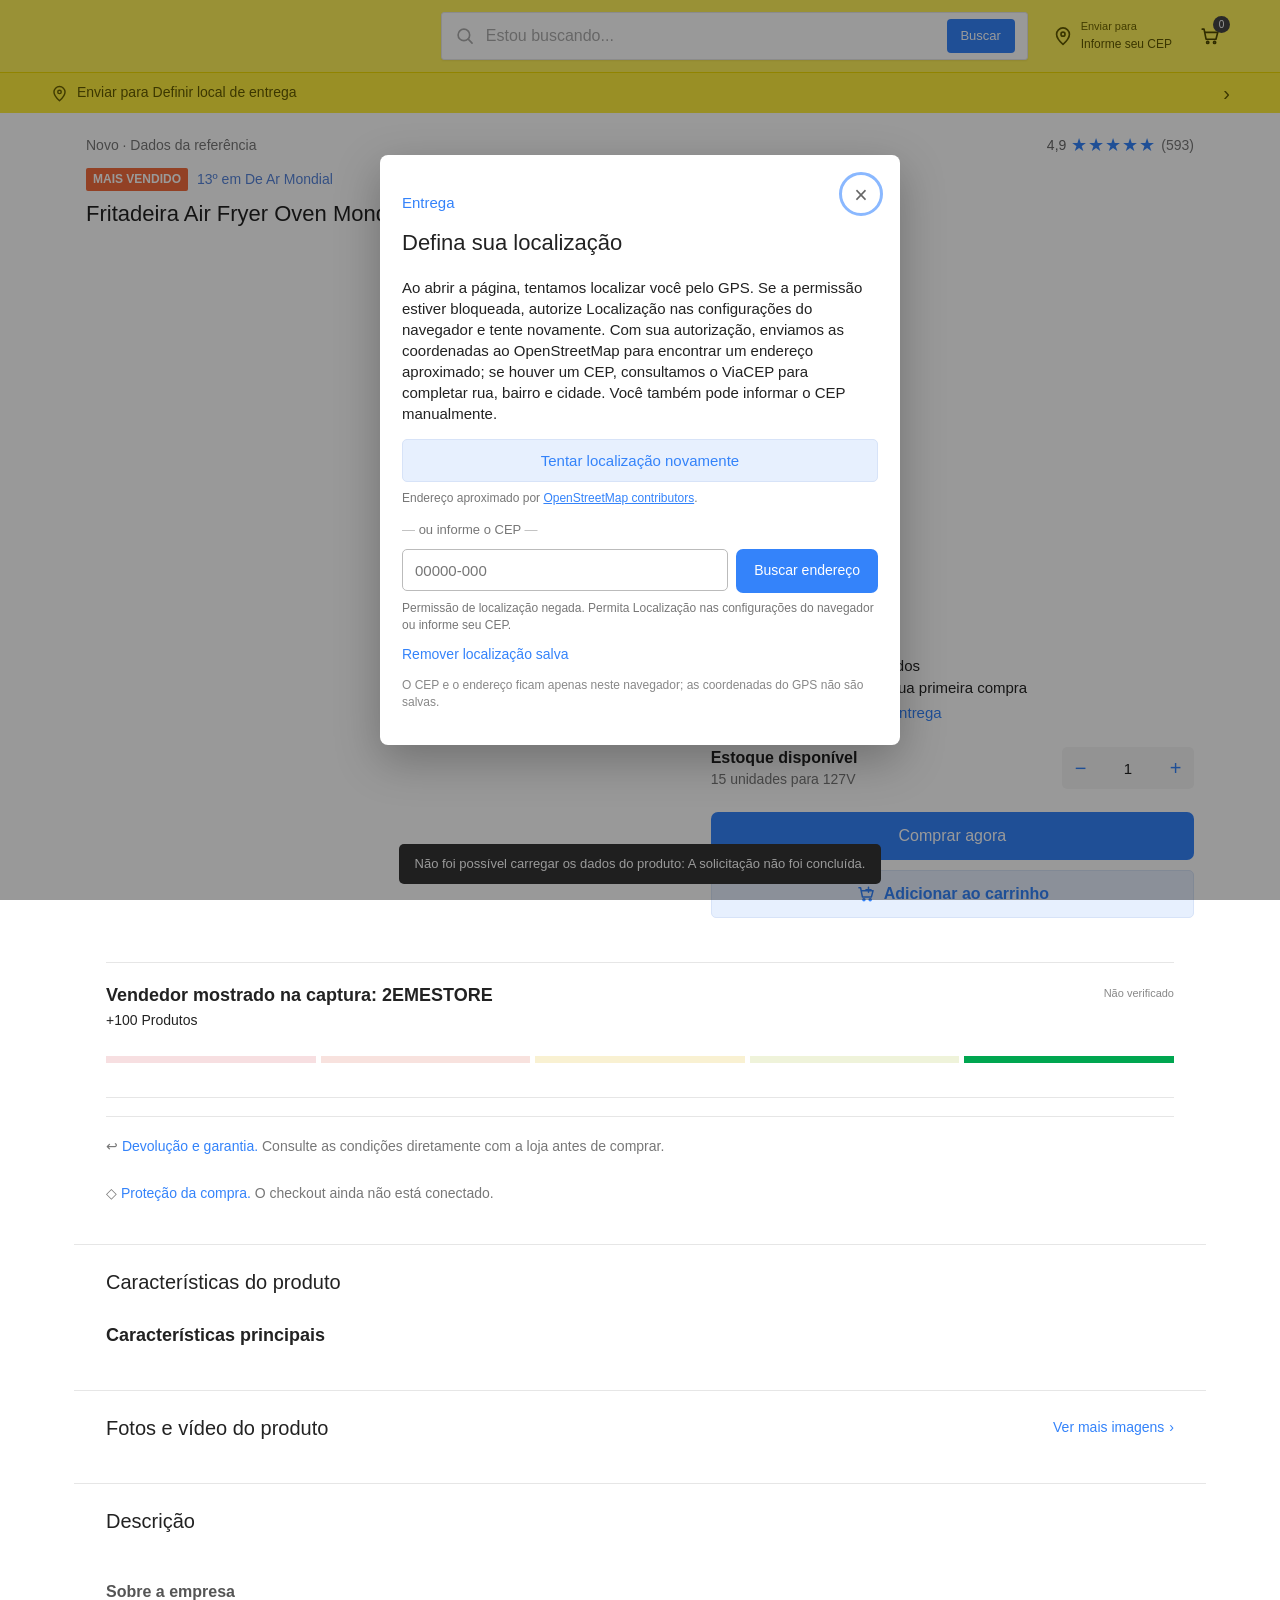
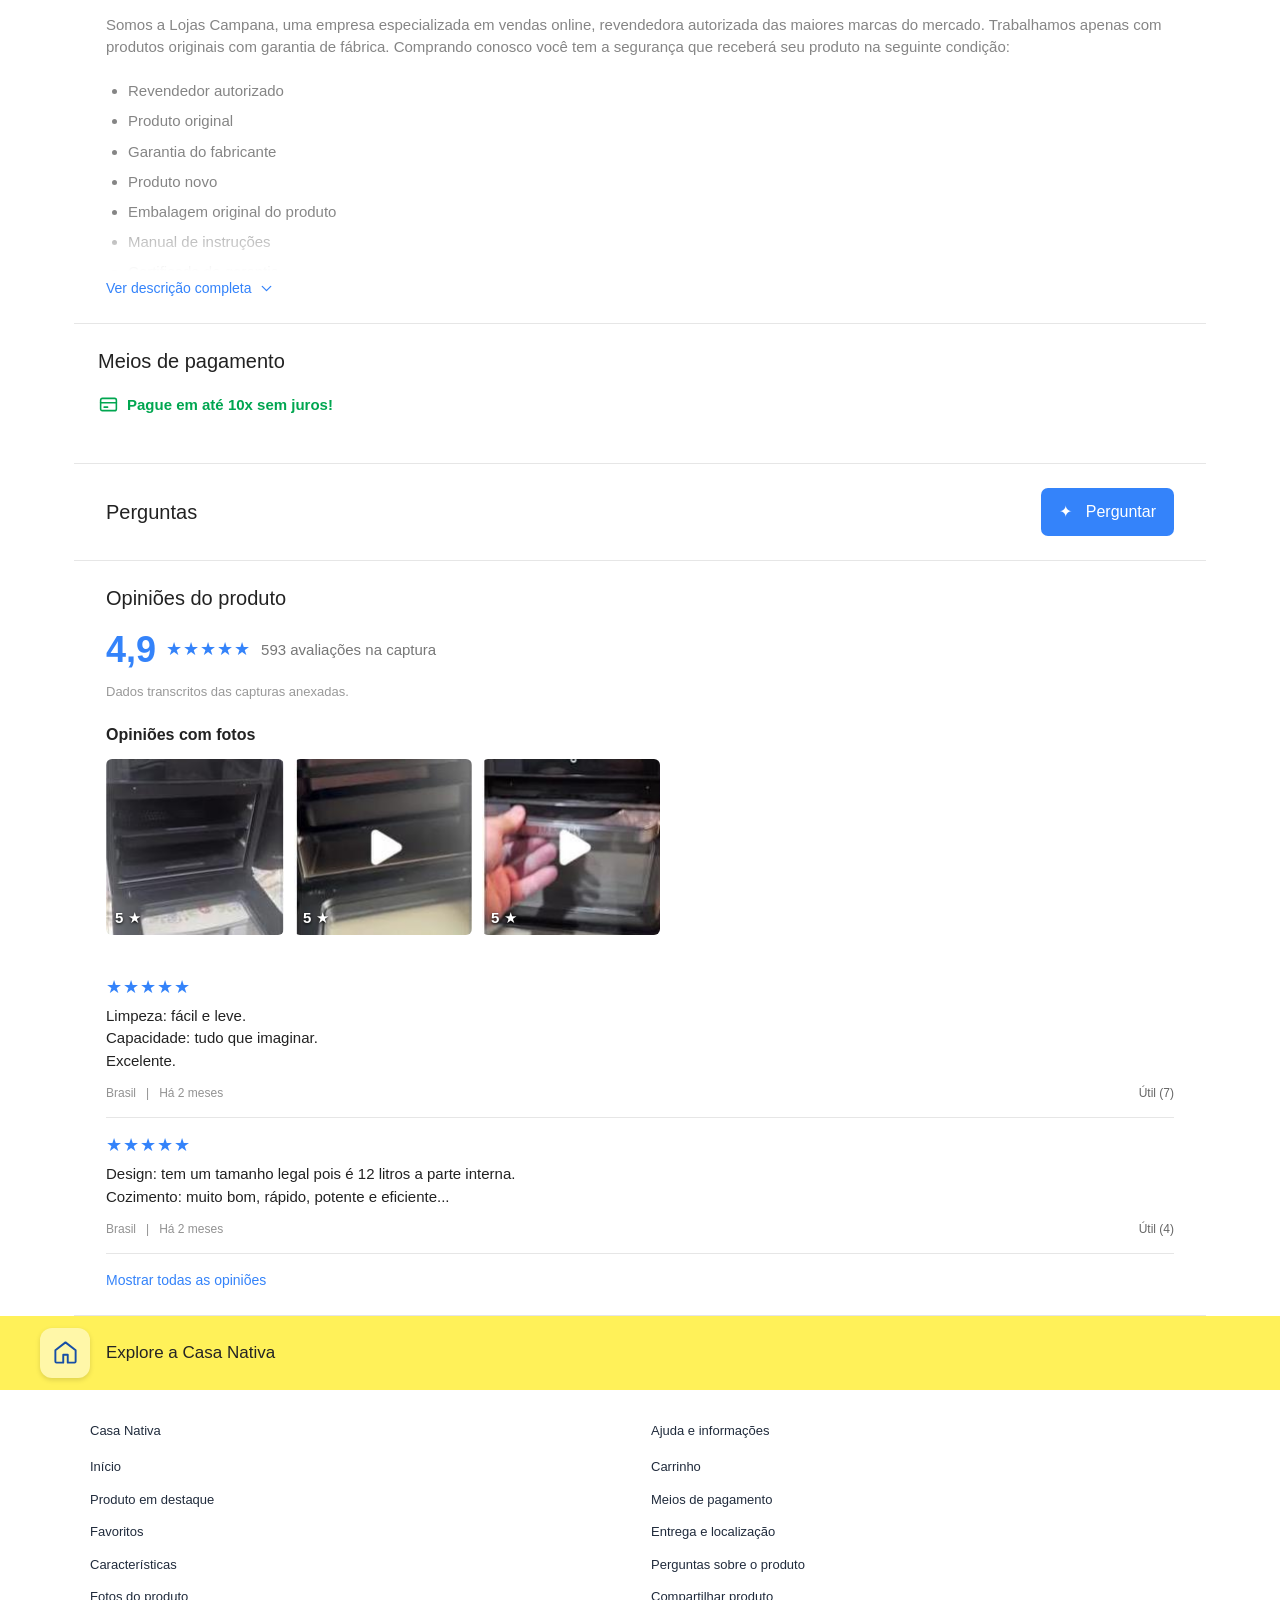
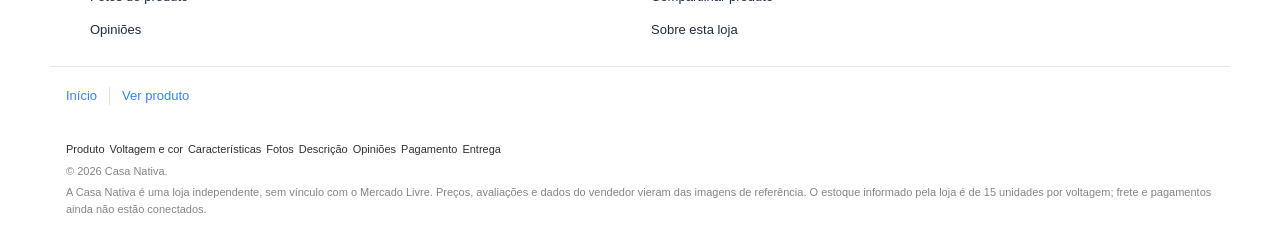
==== index.html @ 5df20456 "Add product storefront source and assets" ====
<!doctype html>
<html lang="pt-BR">
  <head>
    <meta charset="utf-8" />
    <meta name="viewport" content="width=device-width, initial-scale=1, viewport-fit=cover" />
    <meta name="theme-color" content="#fff159" />
    <meta name="description" content="Fritadeira Air Fryer Oven Mondial à venda na Casa Nativa." />
    <title>Fritadeira Air Fryer Oven Mondial Afon-12l-fg 12l Digital 2.0 Cinza</title>
    <link rel="stylesheet" href="/styles.css" />
    <script src="/app.js" defer></script>
  </head>
  <body>
    <a class="skip-link" href="#conteudo">Pular para o conteúdo</a>
    <header class="site-header" id="topo">
      <div class="header-main page-shell">
        <span class="menu-static" aria-hidden="true">
          <svg viewBox="0 0 24 24" aria-hidden="true"><path d="M4 7h16M4 12h16M4 17h16" /></svg>
        </span>
        <div class="brand-image-slot">
          <!-- Logo simples, sem moldura: insira aqui <img src="/assets/sua-logo.png" alt="Nome da loja">. -->
        </div>
        <form class="search-form" id="searchForm" role="search">
          <label class="sr-only" for="searchInput">Buscar no catálogo</label>
          <svg viewBox="0 0 24 24" aria-hidden="true"><circle cx="10.8" cy="10.8" r="6.3" /><path d="m15.5 15.5 4.2 4.2" /></svg>
          <input id="searchInput" type="search" placeholder="Estou buscando..." autocomplete="off" />
          <button class="search-submit" type="submit">Buscar</button>
          <div class="search-results" id="searchResults" hidden></div>
        </form>
        <div class="header-actions">
          <button class="header-link location-shortcut" type="button" data-open-dialog="locationDialog">
            <svg viewBox="0 0 24 24" aria-hidden="true"><path d="M19 10.2c0 5-7 11-7 11s-7-6-7-11a7 7 0 1 1 14 0Z" /><circle cx="12" cy="10" r="2.2" /></svg>
            <span><small>Enviar para</small><strong id="headerPostalCode">Informe seu CEP</strong></span>
          </button>
          <button class="icon-button cart-trigger" type="button" aria-label="Abrir carrinho, 0 itens" aria-controls="cartDialog">
            <svg viewBox="0 0 24 24" aria-hidden="true"><path d="M3.5 4.5h2l2.2 11h10.8l2-7.5H7" /><circle cx="9.5" cy="19" r="1.2" /><circle cx="17" cy="19" r="1.2" /></svg>
            <span class="cart-count" id="cartCount" aria-hidden="true">0</span>
          </button>
        </div>
      </div>
      <div class="delivery-strip">
        <div class="page-shell delivery-inner">
          <svg viewBox="0 0 24 24" aria-hidden="true"><path d="M19 10.2c0 5-7 11-7 11s-7-6-7-11a7 7 0 1 1 14 0Z" /><circle cx="12" cy="10" r="2.2" /></svg>
          <button type="button" data-open-dialog="locationDialog"><span>Enviar para </span><span id="deliveryPostalCode">Definir local de entrega</span><span aria-hidden="true">›</span></button>
        </div>
      </div>
    </header>

    <main id="conteudo" class="page-shell">
      <section class="recommendations section-block" aria-labelledby="recommendationTitle">
        <div class="section-heading compact-heading">
          <div>
            <p class="eyebrow">Escolhas para sua cozinha</p>
            <h2 id="recommendationTitle">Mais ideias para o seu dia a dia</h2>
          </div>
          <div class="carousel-controls" aria-label="Navegação das recomendações">
            <button class="round-control" type="button" data-scroll="recommendationTrack" data-direction="-1" aria-label="Ver recomendações anteriores">←</button>
            <button class="round-control" type="button" data-scroll="recommendationTrack" data-direction="1" aria-label="Ver mais recomendações">→</button>
          </div>
        </div>
        <div class="product-track recommendation-track" id="recommendationTrack" aria-label="Produtos recomendados" tabindex="0"></div>
      </section>

      <nav class="breadcrumbs" aria-label="Você está em">
        <a href="#topo">Início</a><span aria-hidden="true">/</span><span>Eletrodomésticos</span><span aria-hidden="true">/</span><span>Fritadeiras</span>
      </nav>

      <section class="product-layout" id="produto" aria-labelledby="productTitle">
        <div class="product-intro">
          <div class="reference-tags"><span class="tag tag-soft">MAIS VENDIDO</span><span class="tag tag-outline" id="salesRank">13º em De Ar Mondial</span></div>
          <h1 id="productTitle">Fritadeira Air Fryer Oven Mondial AFON-12L-FG 12 L Digital Cinza</h1>
          <div class="product-meta">
            <span class="condition-label">Novo <span aria-hidden="true">·</span> <span id="salesLabel">Dados da referência</span></span>
            <a class="rating-link" href="#avaliacoes" aria-label="Ver avaliação do produto">
              <span id="ratingValue">4,9</span><span class="stars" aria-hidden="true">★★★★★</span><span class="review-count" id="reviewCount">(593)</span>
            </a>
          </div>
        </div>

        <section class="gallery-card" aria-label="Galeria do produto">
          <div class="gallery-topline"><span class="gallery-count" id="galleryCount">1 / 7</span><span class="gallery-caption">Fotos e vídeo do produto</span></div>
          <div class="gallery-viewport" id="galleryViewport" tabindex="0" aria-label="Fotos e vídeo do produto. Use as setas para navegar.">
            <div class="gallery-track" id="galleryTrack"></div>
          </div>
          <div class="gallery-footer">
            <div class="gallery-dots" id="galleryDots" aria-label="Escolher foto"></div>
            <div class="gallery-actions">
              <button class="round-control favorite-button" id="favoriteButton" type="button" aria-label="Adicionar aos favoritos" aria-pressed="false"><svg viewBox="0 0 24 24" aria-hidden="true"><path d="M20.3 8.8c0 4.4-8.3 10-8.3 10s-8.3-5.6-8.3-10a4.7 4.7 0 0 1 8.3-2.6 4.7 4.7 0 0 1 8.3 2.6Z" /></svg></button>
              <button class="round-control" id="shareButton" type="button" aria-label="Compartilhar produto"><svg viewBox="0 0 24 24" aria-hidden="true"><circle cx="18" cy="5" r="2.5" /><circle cx="6" cy="12" r="2.5" /><circle cx="18" cy="19" r="2.5" /><path d="m8.2 10.8 7.5-4.6M8.2 13.2l7.5 4.6" /></svg></button>
              <button class="round-control zoom-button" id="zoomButton" type="button" aria-label="Ampliar foto"><svg viewBox="0 0 24 24" aria-hidden="true"><circle cx="10.8" cy="10.8" r="6.5" /><path d="m16 16 4.5 4.5M10.8 7.5v6.6m-3.3-3.3h6.6" /></svg></button>
            </div>
          </div>
          <div class="gallery-thumbnails" id="galleryThumbnails" aria-label="Miniaturas de fotos e vídeo"></div>
        </section>

        <div class="purchase-column">
          <section class="option-card" aria-labelledby="variantsTitle">
            <div class="section-heading"><div><p class="eyebrow">Escolha sua versão</p><h2 id="variantsTitle">Voltagem e cor</h2></div></div>
            <fieldset class="variant-fieldset">
              <legend>Voltagem</legend>
              <div class="variant-options" id="voltageOptions">
                <button class="variant-chip is-selected" type="button" data-voltage="127V" aria-pressed="true">127V</button>
                <button class="variant-chip" type="button" data-voltage="220V" aria-pressed="false">220V</button>
              </div>
              <p class="field-note" id="variantNote">127V selecionado · 15 unidades disponíveis</p>
            </fieldset>
            <fieldset class="color-fieldset"><legend class="field-label">Cor</legend><div class="color-options"><button class="color-choice is-selected" type="button" data-color="Cinza" aria-pressed="true"><span class="color-swatch" aria-hidden="true"></span><span>Cinza</span></button></div></fieldset>
          </section>

          <section class="buy-card" aria-label="Preço e compra">
            <div class="reference-alert"><svg viewBox="0 0 24 24" aria-hidden="true"><circle cx="12" cy="12" r="9" /><path d="M12 11v5m0-8h.01" /></svg><span id="captureNotice">Preço, vendas, avaliação, posição e dados do vendedor foram copiados das imagens de referência; confirme-os antes de anunciar.</span></div>
            <div class="price-block">
              <p class="current-price" id="priceValue">R$ 67,90</p>
              <p class="installment-copy" id="installmentCopy">10x R$ 6,79 sem juros</p>
            </div>
            <div class="shipping-box">
              <p class="shipping-badge">FRETE GRÁTIS ACIMA DE R$ 19</p>
              <p class="shipping-copy">Chegará <strong class="delivery-date" id="deliveryEstimate">em até 7 dias corridos</strong><br><span class="shipping-offer">grátis <del>R$ 50</del> <strong>R$ 0 por ser sua primeira compra</strong></span><br><button class="text-link" type="button" data-open-dialog="locationDialog">Mais detalhes e formas de entrega</button></p>
              <form id="shippingForm" class="postal-form">
                <label class="sr-only" for="postalCodeInput">CEP</label>
                <input id="postalCodeInput" name="postalCode" type="text" inputmode="numeric" autocomplete="postal-code" placeholder="00000-000" maxlength="9" aria-describedby="shippingResult" />
                <button type="submit" class="secondary-button">Consultar</button>
              </form>
              <p class="form-feedback" id="shippingResult" role="status" aria-live="polite"></p>
            </div>
            <div class="stock-row"><div><strong id="stockTitle">Estoque disponível</strong><span id="stockCopy">15 unidades para 127V</span></div><div class="quantity-control" aria-label="Quantidade"><button type="button" id="quantityDown" aria-label="Diminuir quantidade">−</button><output id="quantityValue" aria-live="polite">1</output><button type="button" id="quantityUp" aria-label="Aumentar quantidade">+</button></div></div>
            <div class="purchase-actions"><button class="primary-button" id="buyNowButton" type="button">Comprar agora</button><button class="secondary-button add-cart-button" id="addCartButton" type="button"><svg viewBox="0 0 24 24" aria-hidden="true"><path d="M3.5 4.5h2l2.2 11h10.8l2-7.5H7" /><circle cx="9.5" cy="19" r="1.2" /><circle cx="17" cy="19" r="1.2" /><path d="M15 4v6m-3-3h6" /></svg>Adicionar ao carrinho</button></div>
          </section>
        </div>
      </section>

      <section class="trust-grid" aria-label="Dados comerciais">
        <article class="trust-card seller-card">
          <div class="seller-heading"><div><h2>Vendedor mostrado na captura: <strong id="sellerName">2EMESTORE</strong></h2><p><b id="sellerProductCount">+100 Produtos</b><span class="sr-only" id="sellerSales">+100 vendas</span></p></div><span class="seller-reference-label">Não verificado</span></div>
          <div class="seller-reputation-bar" aria-hidden="true"><span></span><span></span><span></span><span></span><span></span></div>
          <div class="seller-metrics" id="sellerMetrics"></div>
        </article>
        <article class="trust-card policy-card"><p>↩ <strong>Devolução e garantia.</strong> Consulte as condições diretamente com a loja antes de comprar.</p><p>◇ <strong>Proteção da compra.</strong> O checkout ainda não está conectado.</p></article>
      </section>

      <section class="detail-section split-details" aria-labelledby="specsTitle">
        <div class="specification-panel">
          <div class="section-heading"><div><h2 id="specsTitle">Características do produto</h2></div></div>
          <h3>Características principais</h3>
          <ul class="product-highlights" id="highlightList" aria-label="Destaques do produto"></ul>
          <div class="spec-table-wrap"><table class="spec-table"><caption class="sr-only">Especificações da fritadeira descritas nas imagens de referência</caption><tbody id="specRows"></tbody></table></div>
        </div>
      </section>

      <section class="photo-gallery section-block" aria-labelledby="photosTitle">
        <div class="section-heading"><div><h2 id="photosTitle">Fotos e vídeo do produto</h2></div><button class="text-link" type="button" id="openAllPhotos">Ver mais imagens <span aria-hidden="true">›</span></button></div>
        <div class="photo-strip" id="photoStrip"></div>
        <p class="field-note">Imagens recortadas das referências anexadas; não substituem fotos originais do catálogo.</p>
      </section>

      <section class="detail-section description-after-photos" aria-labelledby="descriptionTitle">
        <div class="description-panel">
          <h2 id="descriptionTitle">Descrição</h2>
          <div class="description-copy collapsed" id="descriptionCopy">
            <h3>Sobre a empresa</h3>
            <p>Somos a Lojas Campana, uma empresa especializada em vendas online, revendedora autorizada das maiores marcas do mercado. Trabalhamos apenas com produtos originais com garantia de fábrica. Comprando conosco você tem a segurança que receberá seu produto na seguinte condição:</p>
            <ul>
              <li>Revendedor autorizado</li>
              <li>Produto original</li>
              <li>Garantia do fabricante</li>
              <li>Produto novo</li>
              <li>Embalagem original do produto</li>
              <li>Manual de instruções</li>
              <li>Certificado de garantia</li>
              <li>Nota fiscal</li>
              <li>Produto a pronta-entrega</li>
            </ul>
            <h3>Sobre o produto</h3>
            <p>Se você busca praticidade e versatilidade para preparar diferentes receitas no dia a dia, a Air Fryer Forno Mondial Oven AFON-12L-BIN é uma excelente opção para sua cozinha. Com capacidade de 12 litros e potência de 2000W, combina as funções de Air Fryer e forno em um único aparelho.</p>
            <p>O modelo utiliza circulação de ar quente para preparar os alimentos com pouca ou nenhuma adição de óleo, oferecendo praticidade para assar, fritar, gratinar e reaquecer diferentes tipos de receitas.</p>
            <p>Seu painel digital Touch possui 10 funções predefinidas, facilitando o preparo de batatas, carnes, frango, peixes, pizzas, bolos, legumes e outros alimentos. A temperatura pode ser ajustada em até 200°C, enquanto o timer permite programar o funcionamento por até 90 minutos.</p>
            <p>A porta conta com visor amplo e iluminação interna, permitindo acompanhar o preparo sem precisar abrir o aparelho. O modelo também possui desligamento automático e aviso sonoro ao final do tempo programado.</p>
            <p>Com capacidade interna de 12 litros e diferentes bandejas, é possível preparar porções maiores e utilizar diferentes níveis dentro do forno, proporcionando mais versatilidade no dia a dia.</p>
            <p>Produto disponível na voltagem 127V. Verifique a voltagem indicada no título, nas imagens e na etiqueta antes de finalizar a compra e utilizar o produto.</p>
            <p>Garanta mais praticidade e versatilidade para preparar suas receitas no dia a dia.</p>
            <h3>Especificações técnicas</h3>
            <ul>
              <li>Marca: Mondial</li>
              <li>Linha: Oven</li>
              <li>Modelo: AFON-12L-BIN</li>
              <li>Tipo: Air Fryer Forno</li>
              <li>Voltagem: 127V</li>
              <li>Frequência: 60Hz</li>
              <li>Potência: 2000W</li>
              <li>Capacidade: 12 litros</li>
              <li>Painel: Digital Touch</li>
              <li>Funções predefinidas: 10</li>
              <li>Temperatura máxima: 200°C</li>
              <li>Timer: Até 90 minutos</li>
              <li>Iluminação interna: Sim</li>
              <li>Desligamento automático: Sim</li>
              <li>Revestimento: Antiaderente</li>
            </ul>
            <h3>Medidas e peso do produto</h3>
            <ul>
              <li>Altura: 39 cm</li>
              <li>Largura: 32 cm</li>
              <li>Profundidade: 36,1 cm</li>
              <li>Peso: 7,6 kg</li>
            </ul>
            <h3>Conteúdo da embalagem</h3>
            <ul>
              <li>1 Air Fryer Forno Mondial AFON-12L-BIN</li>
              <li>1 Cesto bandeja com puxador</li>
              <li>1 Assadeira perfurada</li>
              <li>1 Assadeira coletora</li>
              <li>1 Manual de instruções</li>
            </ul>
            <p>Agradecemos sua visita e aguardamos sua compra!</p>
            <p><strong>Garantia de fábrica: 12 meses</strong></p>
          </div>
          <button class="text-link expand-description" id="expandDescription" type="button" aria-expanded="false" aria-controls="descriptionCopy"><span class="expand-description-label">Ver descrição completa</span><svg class="expand-chevron" viewBox="0 0 24 24" aria-hidden="true"><path d="m6 9 6 6 6-6" /></svg></button>
        </div>
      </section>

      <section class="payment-section section-block" aria-labelledby="paymentTitle">
        <h2 id="paymentTitle">Meios de pagamento</h2>
        <p class="payment-highlight"><svg viewBox="0 0 24 24" aria-hidden="true"><rect x="3" y="5" width="18" height="14" rx="2"/><path d="M3 10h18M7 15h4"/></svg><strong id="paymentInstallmentCopy">Pague em até 10x sem juros!</strong></p>
        <div class="payment-methods" id="paymentMethods" aria-label="Meios exibidos na captura de referência"></div>
      </section>

      <section class="faq-row section-block"><div><h2>Perguntas</h2></div><button class="primary-button" id="contactButton" type="button">✦ &nbsp; Perguntar</button></section>

      <section class="reviews-section section-block" id="avaliacoes" aria-labelledby="reviewsTitle">
        <div class="section-heading"><div><h2 id="reviewsTitle">Opiniões do produto</h2></div></div>
        <div class="review-summary"><strong id="reviewScore">4,9</strong><span class="stars" aria-label="5 estrelas">★★★★★</span><span id="reviewTotal">593 avaliações na captura</span></div>
        <p class="field-note">Dados transcritos das capturas anexadas.</p>
        <h3>Opiniões com fotos</h3>
        <div class="review-photo-strip" aria-label="Fotos de opiniões"><figure><img src="/assets/review-photo-1.jpg" alt="Foto de cliente mostrando o interior da fritadeira" /><figcaption>5 ★</figcaption></figure><figure><img src="/assets/review-photo-2.jpg" alt="Foto de cliente mostrando uma bandeja interna" /><figcaption>5 ★</figcaption></figure><figure><img src="/assets/review-photo-3.jpg" alt="Foto de cliente abrindo a porta do forno" /><figcaption>5 ★</figcaption></figure></div>
        <div class="review-list">
          <article class="review-entry"><span class="stars" aria-label="5 estrelas">★★★★★</span><p>Limpeza: fácil e leve.<br>Capacidade: tudo que imaginar.<br>Excelente.</p><div class="review-entry-foot"><span>Brasil &nbsp; | &nbsp; Há 2 meses</span><span>Útil (7)</span></div></article>
          <article class="review-entry"><span class="stars" aria-label="5 estrelas">★★★★★</span><p>Design: tem um tamanho legal pois é 12 litros a parte interna.<br>Cozimento: muito bom, rápido, potente e eficiente...</p><div class="review-entry-foot"><span>Brasil &nbsp; | &nbsp; Há 2 meses</span><span>Útil (4)</span></div></article>
          <div id="extraReviews" hidden>
            <article class="review-entry"><span class="stars" aria-label="5 estrelas">★★★★★</span><p>Amei, amei.</p><div class="review-entry-foot"><span>Brasil &nbsp; | &nbsp; Há 2 meses</span><span>Útil (3)</span></div></article>
            <article class="review-entry"><span class="stars" aria-label="5 estrelas">★★★★★</span><p>Ótimo produto, atendeu todas minhas expectativas.</p><div class="review-entry-foot"><span>Brasil &nbsp; | &nbsp; Há 1 mês</span><span>Útil (2)</span></div></article>
          </div>
        </div>
        <button class="text-link" id="showAllReviews" type="button" aria-expanded="false" aria-controls="extraReviews">Mostrar todas as opiniões</button>
      </section>

    </main>

    <footer class="site-footer">
      <div class="footer-app-strip">
        <span class="footer-mark" aria-hidden="true"><svg viewBox="0 0 24 24"><path d="m3 10 9-7 9 7v10a1 1 0 0 1-1 1h-6v-7h-4v7H4a1 1 0 0 1-1-1z" /></svg></span>
        <strong>Explore a Casa Nativa</strong>
      </div>
      <div class="footer-links page-shell">
        <nav aria-label="Navegação da Casa Nativa">
          <h2>Casa Nativa</h2>
          <a href="#topo">Início</a><a href="#produto">Produto em destaque</a><button type="button" id="footerFavoriteButton">Favoritos</button><a href="#specsTitle">Características</a><a href="#photosTitle">Fotos do produto</a><a href="#avaliacoes">Opiniões</a>
        </nav>
        <nav aria-label="Ajuda e informações">
          <h2>Ajuda e informações</h2>
          <button type="button" data-open-dialog="cartDialog">Carrinho</button><a href="#paymentTitle">Meios de pagamento</a><button type="button" data-open-dialog="locationDialog">Entrega e localização</button><button type="button" id="footerAskButton">Perguntas sobre o produto</button><button type="button" id="footerShareButton">Compartilhar produto</button><a href="#footer-legal">Sobre esta loja</a>
        </nav>
      </div>
      <div class="footer-account page-shell">
        <nav aria-label="Navegação da loja" class="footer-account-links">
          <a href="#topo">Início</a><span aria-hidden="true"></span><a href="#produto">Ver produto</a>
        </nav>
      </div>
      <div class="footer-legal page-shell" id="footer-legal">
        <nav aria-label="Links do produto" class="footer-legal-links">
          <a href="#produto">Produto</a><a href="#variantsTitle">Voltagem e cor</a><a href="#specsTitle">Características</a><a href="#photosTitle">Fotos</a><a href="#descriptionTitle">Descrição</a><a href="#avaliacoes">Opiniões</a><a href="#paymentTitle">Pagamento</a><button type="button" data-open-dialog="locationDialog">Entrega</button>
        </nav>
        <p>© 2026 Casa Nativa.</p>
        <p>A Casa Nativa é uma loja independente, sem vínculo com o Mercado Livre. Preços, avaliações e dados do vendedor vieram das imagens de referência. O estoque informado pela loja é de 15 unidades por voltagem; frete e pagamentos ainda não estão conectados.</p>
      </div>
    </footer>

    <dialog class="app-dialog compact-dialog" id="locationDialog" aria-labelledby="locationTitle"><div class="dialog-head"><div><p class="eyebrow">Entrega</p><h2 id="locationTitle">Defina sua localização</h2></div><button class="round-control dialog-close" type="button" aria-label="Fechar">×</button></div><p>Ao abrir a página, tentamos localizar você pelo GPS. Se a permissão estiver bloqueada, autorize Localização nas configurações do navegador e tente novamente. Com sua autorização, enviamos as coordenadas ao OpenStreetMap para encontrar um endereço aproximado; se houver um CEP, consultamos o ViaCEP para completar rua, bairro e cidade. Você também pode informar o CEP manualmente.</p><button class="secondary-button full-button" id="useLocationButton" type="button">Tentar localização novamente</button><p class="location-attribution">Endereço aproximado por <a href="https://www.openstreetmap.org/copyright" target="_blank" rel="noreferrer">OpenStreetMap contributors</a>.</p><p class="location-divider">ou informe o CEP</p><form id="locationForm" class="postal-form dialog-postal-form"><label class="sr-only" for="locationPostalInput">CEP</label><input id="locationPostalInput" type="text" inputmode="numeric" autocomplete="postal-code" placeholder="00000-000" maxlength="9" /><button class="primary-button" type="submit">Buscar endereço</button></form><p class="form-feedback" id="locationResult" role="status" aria-live="polite"></p><button class="text-link clear-cep-button" id="clearCepButton" type="button">Remover localização salva</button><p class="dialog-footnote">O CEP e o endereço ficam apenas neste navegador; as coordenadas do GPS não são salvas.</p></dialog>

    <dialog class="app-dialog drawer-dialog cart-dialog" id="cartDialog" aria-labelledby="cartTitle"><div class="dialog-head"><div><p class="eyebrow">Carrinho</p><h2 id="cartTitle">Seu carrinho</h2></div><button class="round-control dialog-close" type="button" aria-label="Fechar carrinho">×</button></div><div id="cartContents" class="cart-contents"><div class="empty-cart"><span aria-hidden="true">▱</span><strong>Seu carrinho está vazio</strong><p>Adicione o produto para conferir os itens.</p></div></div><div class="cart-bottom"><div class="cart-total"><span>Total de referência</span><strong id="cartTotal">R$ 0,00</strong></div><p class="dialog-footnote">O carrinho fica salvo neste navegador. Nenhum pedido ou cobrança é criado.</p><button class="primary-button" id="cartCheckoutButton" type="button" disabled>Continuar para compra</button></div></dialog>

    <dialog class="app-dialog zoom-dialog" id="zoomDialog" aria-label="Foto ampliada do produto"><button class="round-control dialog-close zoom-close" type="button" aria-label="Fechar foto ampliada">×</button><button class="round-control zoom-prev" type="button" aria-label="Foto anterior">←</button><img id="zoomImage" src="/assets/product-main.png" alt="" /><button class="round-control zoom-next" type="button" aria-label="Próxima foto">→</button><span class="zoom-count" id="zoomCount">1 / 7</span></dialog>

    <dialog class="app-dialog chat-dialog" id="chatDialog" aria-labelledby="chatTitle"><div class="dialog-head"><div><p class="eyebrow">Casa Nativa</p><h2 id="chatTitle">Tire sua dúvida</h2></div><button class="round-control dialog-close" type="button" aria-label="Fechar chat">×</button></div><div class="chat-content"><p class="chat-mode-label" id="chatModeLabel">Assistente com dados do produto</p><div class="chat-messages" id="chatMessages" role="log" aria-live="polite" aria-relevant="additions text"></div><div class="chat-suggestions" aria-label="Perguntas sugeridas"><button type="button" class="chat-suggestion" data-chat-prompt="Qual é a capacidade e a potência?">Capacidade e potência</button><button type="button" class="chat-suggestion" data-chat-prompt="Quais voltagens estão disponíveis?">Voltagens</button><button type="button" class="chat-suggestion" data-chat-prompt="É seguro comprar? Isso é golpe?">É seguro comprar?</button></div><form class="chat-form" id="chatForm"><label class="sr-only" for="chatInput">Digite sua pergunta</label><input id="chatInput" name="question" type="text" maxlength="800" placeholder="Escreva sua pergunta…" autocomplete="off" required /><button class="primary-button" id="chatSendButton" type="submit" aria-label="Enviar pergunta">Enviar</button></form></div></dialog>

    <dialog class="app-dialog compact-dialog" id="statusDialog" aria-labelledby="statusTitle"><div class="dialog-head"><div><p class="eyebrow">Casa Nativa</p><h2 id="statusTitle">Informação</h2></div><button class="round-control dialog-close" type="button" aria-label="Fechar">×</button></div><p id="statusMessage">Esta função depende dos dados da loja.</p><button class="secondary-button full-button dialog-close-action" type="button">Fechar</button></dialog>


    <div class="toast" id="toast" role="status" aria-live="polite"></div>
    <div class="sr-only" id="liveRegion" aria-live="polite" aria-atomic="true"></div>
  </body>
</html>
---- styles.css ----
:root {
  color-scheme: light;
  --ink: #222;
  --muted: #737373;
  --line: #e6e6e6;
  --blue: #3483fa;
  --green: #00a650;
  --yellow: #fff159;
  --shell: 1180px;
  --font-stack: "Proxima Nova", -apple-system, BlinkMacSystemFont, "Segoe UI", Roboto, Arial, sans-serif;
  font-family: var(--font-stack);
  font-synthesis: none;
  text-rendering: optimizeLegibility;
  -webkit-font-smoothing: antialiased;
}

* { box-sizing: border-box; }
html { scroll-behavior: smooth; scroll-padding-top: 16px; }
body { min-width: 0; margin: 0; color: var(--ink); background: #fff; font-family: var(--font-stack); font-size: 15px; line-height: 1.4; }
body:has(dialog[open]) { overflow: hidden; }
button, input { font: inherit; font-family: var(--font-stack); }
button { color: inherit; }
button:focus-visible, a:focus-visible, input:focus-visible, [tabindex="0"]:focus-visible { outline: 3px solid #8ab8ff; outline-offset: 2px; }
a { color: inherit; text-decoration: none; }
svg { display: block; width: 22px; height: 22px; fill: none; stroke: currentColor; stroke-linecap: round; stroke-linejoin: round; stroke-width: 1.8; }
.sr-only, .skip-link:not(:focus) { position: absolute; width: 1px; height: 1px; padding: 0; margin: -1px; overflow: hidden; clip: rect(0,0,0,0); white-space: nowrap; border: 0; }
.skip-link:focus { position: fixed; z-index: 100; top: 10px; left: 10px; padding: 12px 16px; background: white; }
.page-shell { width: min(var(--shell), calc(100% - 48px)); margin-inline: auto; }

/* Header image slot and mobile search row. */
.site-header { position: relative; z-index: 20; background: var(--yellow); }
.header-main { display: grid; min-height: 72px; grid-template-columns: 1fr minmax(260px, 1.6fr) auto; gap: 24px; align-items: center; }
.brand-image-slot { display: flex; width: min(150px, 100%); height: 48px; align-items: center; justify-content: flex-start; padding: 0; border: 0; border-radius: 0; background: transparent; box-shadow: none; }
.brand-image-slot img { display: block; width: auto; max-width: 100%; max-height: 40px; object-fit: contain; }
.menu-static { display: none; width: 40px; height: 40px; place-items: center; color: #504900; }
.search-form { position: relative; display: flex; min-width: 0; height: 48px; align-items: center; gap: 10px; padding: 0 12px; border: 1px solid #e7e7e7; border-radius: 3px; background: #fff; box-shadow: 0 1px 2px #00000012; }
.search-form > svg { flex: 0 0 auto; color: #aaa; }
.search-form input { width: 100%; min-width: 0; height: 100%; padding: 0; border: 0; outline: 0; background: transparent; color: var(--ink); font-size: 16px; }
.search-form input::placeholder { color: #aaa; }
.search-submit { min-width: 68px; height: 34px; border: 0; border-radius: 4px; background: #3483fa; color: #fff; font-size: 13px; cursor: pointer; }
.header-actions { display: flex; align-items: center; gap: 18px; }
.header-link { display: inline-flex; align-items: center; gap: 7px; max-width: 175px; padding: 5px 0; border: 0; background: transparent; color: #615900; text-align: left; cursor: pointer; }
.header-link svg { color: #615900; }
.header-link span { display: grid; gap: 1px; }
.header-link small { color: #6e6500; font-size: 11px; }
.header-link strong { overflow: hidden; font-size: 12px; font-weight: 500; text-overflow: ellipsis; white-space: nowrap; }
.icon-button { position: relative; display: grid; width: 40px; height: 40px; place-items: center; border: 0; background: transparent; color: #504900; cursor: pointer; }
.cart-count { position: absolute; top: 0; right: 0; display: grid; min-width: 17px; height: 17px; place-items: center; padding-inline: 4px; border-radius: 10px; background: #444; color: #fff; font-size: 10px; }
.delivery-strip { background: #ffed3e; border-top: 1px solid #f1db00; }
.delivery-inner { display: flex; min-height: 40px; align-items: center; gap: 8px; color: #6b6200; font-size: 14px; }
.delivery-inner > svg { width: 19px; height: 19px; }
.delivery-inner button { display: inline-flex; min-width: 0; max-width: 100%; flex: 1; align-items: center; gap: 4px; padding: 4px 0; border: 0; background: transparent; color: #645c00; font-size: 14px; cursor: pointer; }
.delivery-inner button span:nth-child(2) { min-width: 0; overflow: hidden; text-overflow: ellipsis; white-space: nowrap; }
.delivery-inner button span:last-child { flex: 0 0 auto; margin-left: auto; font-size: 20px; }
.search-results { position: absolute; z-index: 30; top: calc(100% + 2px); right: 0; left: 0; overflow: hidden; border: 1px solid var(--line); background: #fff; box-shadow: 0 5px 16px #0002; }
.search-result { display: flex; width: 100%; min-height: 48px; align-items: center; gap: 12px; padding: 10px 14px; border: 0; border-bottom: 1px solid var(--line); background: #fff; text-align: left; cursor: pointer; }
.search-result-icon { color: var(--blue); }
.no-search-results { margin: 0; padding: 16px; color: var(--muted); font-size: 13px; }

/* Compact product information and swipe gallery. */
.recommendations { display: none; }
.breadcrumbs { display: none; }
main.page-shell { width: min(100%, var(--shell)); }
.product-layout { display: flex; flex-direction: column; }
.product-intro { display: flex; flex-direction: column; order: 0; padding: 20px 24px 8px; }
.product-meta { display: flex; align-items: center; justify-content: space-between; gap: 10px; color: #858585; font-size: 14px; }
.product-meta { order: 0; }
.condition-label { color: #777; }
.rating-link { display: inline-flex; align-items: center; gap: 5px; white-space: nowrap; }
.rating-link > span:first-child { color: #666; }
.stars { color: var(--blue); font-size: 18px; letter-spacing: 1px; white-space: nowrap; }
.review-count { color: #777; }
.reference-tags { display: flex; order: 1; align-items: center; gap: 9px; margin: 10px 0 9px; }
.tag { display: inline-flex; min-height: 23px; align-items: center; font-size: 14px; }
.tag-soft { padding: 2px 7px; border-radius: 2px; background: #f36c3d; color: #fff; font-size: 12px; font-weight: 700; }
.tag-outline { color: #5684d9; }
.product-intro h1 { order: 2; max-width: 900px; margin: 0; font-size: clamp(19px, 3vw, 22px); font-weight: 400; line-height: 1.28; }
.gallery-card { position: relative; order: 1; overflow: hidden; background: #fff; }
.gallery-topline { position: absolute; z-index: 2; top: 14px; left: 24px; display: flex; align-items: center; gap: 8px; }
.gallery-count { padding: 5px 12px; border-radius: 18px; background: #f5f5f5; color: #333; font-size: 14px; font-weight: 700; }
.gallery-caption { display: none; }
.gallery-viewport { width: 100%; overflow-x: auto; overflow-y: hidden; overscroll-behavior-x: contain; scroll-snap-type: x mandatory; scrollbar-width: none; touch-action: pan-x pan-y; }
.gallery-viewport::-webkit-scrollbar { display: none; }
.gallery-track { display: flex; width: 100%; min-width: 0; }
.gallery-slide { display: grid; flex: 0 0 100%; width: 100%; min-width: 100%; height: clamp(330px, 82vw, 490px); place-items: center; overflow: hidden; margin: 0; scroll-snap-align: start; scroll-snap-stop: always; }
.gallery-image-button { display: grid; width: 100%; min-width: 0; height: 100%; place-items: center; padding: 20px 46px 24px; border: 0; background: transparent; cursor: zoom-in; }
.gallery-image-button img { display: block; width: min(58%, 340px); height: auto; max-width: 100%; max-height: 84%; object-fit: contain; }
.gallery-video-shell { position: relative; display: grid; width: min(82%, 460px); height: 86%; min-width: 0; place-items: center; background: #fff; }
.gallery-video { display: block; width: 100%; height: 100%; max-width: 100%; max-height: 100%; object-fit: contain; border-radius: 6px; background: #fff; }
.gallery-video-play { position: absolute; top: 50%; left: 50%; display: inline-flex; min-height: 64px; align-items: center; gap: 10px; padding: 9px 19px 9px 10px; border: 1px solid #ffffffa6; border-radius: 999px; background: #171717d9; color: #fff; font-size: 15px; font-weight: 600; cursor: pointer; box-shadow: 0 3px 14px #0004; transform: translate(-50%, -50%); }
.gallery-video-play svg { display: block; width: 44px; height: 44px; flex: 0 0 auto; padding: 9px; border-radius: 50%; background: var(--blue); fill: #fff; }
.gallery-video-shell.is-playing .gallery-video-play { opacity: 0; pointer-events: none; }
.gallery-footer { position: absolute; inset: 0 0 0; display: block; pointer-events: none; }
.gallery-dots { position: absolute; bottom: 12px; left: 50%; display: flex; gap: 9px; transform: translateX(-50%); pointer-events: auto; }
.gallery-dot { width: 9px; height: 9px; padding: 0; border: 0; border-radius: 50%; background: #ddd; cursor: pointer; }
.gallery-dot.is-active { background: var(--blue); }
.gallery-actions { position: absolute; top: 17px; right: 17px; display: flex; flex-direction: column; gap: 8px; pointer-events: auto; }
.gallery-actions .round-control:nth-child(2) { position: absolute; top: 350px; right: 0; }
.round-control { display: grid; width: 42px; height: 42px; flex: 0 0 auto; place-items: center; border: 1px solid #eee; border-radius: 50%; background: #fff; color: var(--blue); cursor: pointer; }
.round-control svg { width: 23px; height: 23px; }
.favorite-button[aria-pressed="true"] { color: #e44872; }
.favorite-button[aria-pressed="true"] svg { fill: #f7dce5; }
.zoom-button { display: none; }
.gallery-thumbnails { display: none; }
.purchase-column { display: contents; }
.option-card { order: 2; padding: 8px 24px 22px; border-bottom: 1px solid var(--line); }
.section-heading { display: flex; align-items: center; justify-content: space-between; gap: 12px; margin-bottom: 14px; }
.section-heading h2, .description-panel h2, .faq-row h2 { margin: 0; font-size: 20px; font-weight: 400; line-height: 1.3; }
.option-card .section-heading { display: none; }
.variant-fieldset { min-width: 0; margin: 0 0 20px; padding: 0; border: 0; }
.variant-fieldset legend, .field-label { margin-bottom: 10px; padding: 0; font-size: 18px; }
.variant-options { display: flex; gap: 10px; }
.variant-chip { min-width: 84px; min-height: 48px; padding: 8px 16px; border: 1px solid #bbb; border-radius: 8px; background: #fff; font-size: 17px; cursor: pointer; }
.variant-chip.is-selected { border: 2px solid var(--blue); box-shadow: inset 0 0 0 1px #fff; }
.field-note { margin: 8px 0 0; color: #999; font-size: 12px; }
.variant-fieldset .field-note { display: none; }
.color-fieldset { min-width: 0; margin: 0 0 12px; padding: 0; border: 0; }
.color-fieldset .field-label { display: block; margin: 0 0 8px; padding: 0; }
.color-options { display: flex; flex-wrap: wrap; gap: 10px; }
.color-choice { display: inline-flex; align-items: center; gap: 8px; padding: 6px 10px; border: 1px solid #ddd; border-radius: 7px; background: #fff; cursor: pointer; }
.color-choice.is-selected { border: 2px solid var(--blue); padding: 5px 9px; }
.color-swatch { width: 20px; height: 20px; border-radius: 50%; background: #70777d; }
.buy-card { order: 3; padding: 20px 24px 24px; }
.reference-alert { display: none; }
.price-caption { display: none; }
.price-block { padding: 0 0 14px; }
.current-price { margin: 0; font-size: 27px; font-weight: 700; letter-spacing: -.35px; line-height: 1.15; }
.installment-copy { margin: 2px 0 2px; color: var(--green); font-size: 14px; }
.text-link { display: inline-flex; align-items: center; gap: 5px; padding: 0; border: 0; background: transparent; color: var(--blue); font-size: 14px; text-align: left; cursor: pointer; }
.coupon-note { display: none; }
.shipping-box { margin: 10px 0 23px; }
.shipping-badge { display: table; margin: 0 0 10px; padding: 3px 8px; border-radius: 3px; background: var(--green); color: #fff; font-size: 11px; font-weight: 700; }
.shipping-copy { margin: 0 0 5px; font-size: 15px; line-height: 1.45; }
.shipping-copy strong { color: var(--green); font-weight: 600; }
.shipping-copy .delivery-date { color: #242424; font-weight: 500; }
.shipping-offer { color: var(--green); }
.shipping-offer del { margin: 0 4px; color: #777; }
.shipping-offer strong { color: #242424; font-weight: 400; }
.delivery-policy-note { color: #6f6f6f; font-size: 13px; }
.shipping-copy .text-link { margin-top: 4px; font-size: 15px; }
.shipping-pickup { margin-top: 10px; }
.postal-form { display: flex; gap: 8px; margin-top: 10px; }
.shipping-box .postal-form, .shipping-box .form-feedback { display: none; }
.postal-form input { min-width: 0; height: 42px; padding: 0 12px; border: 1px solid #bbb; border-radius: 5px; background: #fff; }
.secondary-button { display: inline-flex; min-height: 42px; align-items: center; justify-content: center; gap: 8px; padding: 10px 16px; border: 1px solid #d7e3f8; border-radius: 5px; background: #e7f0fe; color: var(--blue); cursor: pointer; }
.shipping-box .secondary-button { border: 0; background: var(--blue); color: #fff; }
.stock-row { display: flex; align-items: center; justify-content: space-between; gap: 12px; margin: 0 0 22px; }
.stock-row > div:first-child { display: grid; gap: 1px; }
.stock-row strong { font-size: 16px; font-weight: 600; }
.stock-row span { color: #777; font-size: 14px; }
.quantity-control { display: flex; min-width: 132px; height: 42px; align-items: center; justify-content: space-between; border-radius: 5px; background: #f5f5f5; }
.quantity-control button { width: 37px; height: 100%; border: 0; background: transparent; color: var(--blue); font-size: 20px; cursor: pointer; }
.quantity-control button:disabled { color: #ccc; cursor: default; }
.quantity-control output { min-width: 24px; text-align: center; }
.purchase-actions { display: grid; gap: 10px; }
.primary-button { display: inline-flex; min-height: 48px; align-items: center; justify-content: center; gap: 8px; padding: 12px 18px; border: 0; border-radius: 7px; background: var(--blue); color: #fff; font-size: 16px; cursor: pointer; }
.primary-button:disabled, .secondary-button:disabled { opacity: .55; cursor: not-allowed; }
.purchase-actions .secondary-button { min-height: 48px; font-size: 16px; font-weight: 600; }
.purchase-actions .secondary-button svg { width: 20px; height: 20px; }

/* Seller and product details, in the same order as the reference. */
.trust-grid { display: block; order: 4; padding: 0 24px 20px; border-bottom: 1px solid var(--line); }
.trust-card { display: flex; align-items: center; justify-content: space-between; gap: 12px; padding: 14px 0; border-top: 1px solid var(--line); background: #fff; }
.trust-card h2 { margin: 0; font-size: 18px; font-weight: 600; }
.trust-card h2 strong { color: var(--blue); }
.trust-card p { margin: 3px 0 0; color: #777; font-size: 14px; }
.seller-card { display: block; padding: 20px 0 18px; }
.seller-heading { display: flex; align-items: flex-start; justify-content: space-between; gap: 12px; }
.seller-heading h2 { font-size: 18px; }
.seller-heading h2 strong { color: var(--ink); }
.seller-heading p { color: #777; }
.seller-heading p b { color: var(--ink); font-weight: 500; }
.seller-reference-label { padding-top: 3px; color: #888; font-size: 11px; }
.seller-reputation-bar { display: flex; gap: 5px; margin: 25px 0 16px; }
.seller-reputation-bar span { height: 7px; flex: 1; background: #f7dfe1; }
.seller-reputation-bar span:nth-child(2) { background: #f8e2de; }
.seller-reputation-bar span:nth-child(3) { background: #f9f1d2; }
.seller-reputation-bar span:nth-child(4) { background: #eff3da; }
.seller-reputation-bar span:nth-child(5) { background: #00a650; }
.seller-metrics { display: grid; grid-template-columns: repeat(3, minmax(0, 1fr)); align-items: start; gap: 5px; padding: 0 0 18px; border-bottom: 1px solid var(--line); text-align: center; }
.seller-metric { min-width: 0; display: flex; min-height: 62px; align-items: center; justify-content: flex-start; flex-direction: column; gap: 5px; }
.seller-metric-value { display: flex; min-height: 26px; align-items: center; justify-content: center; flex-direction: column; gap: 3px; }
.seller-metric-value svg { width: 22px; height: 22px; color: #161616; }
.seller-metric-value strong { font-size: 14px; font-weight: 500; }
.seller-metric > .seller-metric-value > span { color: #707070; font-size: 12px; line-height: 1.25; }
.policy-card { display: block; padding: 12px 0; }
.policy-card p { margin: 8px 0; color: #777; font-size: 14px; }
.policy-card strong { color: var(--blue); font-weight: 500; }
.detail-section, .photo-gallery, .reviews-section, .faq-row, .payment-section { margin: 0; padding: 24px; border-bottom: 1px solid var(--line); }
.split-details { display: block; }
.specification-panel .section-heading { margin-bottom: 28px; }
.specification-panel h3 { margin: 0 0 16px; font-size: 18px; font-weight: 600; }
.product-highlights { margin: 0 0 18px; padding-left: 20px; color: #555; font-size: 14px; }
.product-highlights li + li { margin-top: 6px; }
.spec-table-wrap { overflow-x: auto; }
.spec-table { width: 100%; border-collapse: collapse; table-layout: fixed; font-size: 14px; }
.spec-table tr:nth-child(odd) { background: #eee; }
.spec-table th, .spec-table td { width: 50%; padding: 15px 16px; text-align: left; vertical-align: middle; }
.spec-table th { font-weight: 600; }
.specification-panel > .field-note { margin-top: 12px; }
.photo-gallery .section-heading { margin-bottom: 18px; }
.photo-strip { display: grid; grid-template-columns: 1fr; gap: 18px; }
.photo-tile { position: relative; display: grid; width: 100%; min-height: 300px; place-items: center; overflow: hidden; padding: 0; border: 0; background: #fff; cursor: zoom-in; }
.photo-tile img { width: min(100%, 480px); height: auto; max-height: 520px; object-fit: contain; }
.photo-tile span { display: none; }
.photo-tile .photo-tile-play { position: absolute; top: 50%; left: 50%; display: grid; width: 54px; height: 54px; place-items: center; padding-left: 4px; border-radius: 50%; background: #fff; color: var(--blue); font-size: 20px; transform: translate(-50%, -50%); box-shadow: 0 2px 8px #0003; }
.photo-gallery > .field-note { display: none; }
.description-panel h2 { margin-bottom: 22px; }
.description-copy { position: relative; color: #858585; font-size: 15px; line-height: 1.48; }
.description-copy p { margin: 0 0 22px; }
.description-copy h3 { margin: 24px 0 10px; color: #555; font-size: 16px; font-weight: 600; }
.description-copy strong { color: #858585; font-weight: 500; }
.description-copy.collapsed { max-height: 315px; overflow: hidden; }
.description-copy.collapsed::after { position: absolute; right: 0; bottom: 0; left: 0; height: 58px; background: linear-gradient(transparent, #fff); content: ""; }
.description-copy ul { margin: 8px 0 18px; padding-left: 22px; }
.description-copy li { margin: 8px 0; }
.expand-description { display: inline-flex; align-items: center; gap: 6px; margin-top: 8px; }
.expand-chevron { width: 17px; height: 17px; flex: 0 0 auto; transition: transform .18s ease; }
.expand-description[aria-expanded="true"] .expand-chevron { transform: rotate(180deg); }
.review-summary { display: flex; flex-wrap: wrap; align-items: center; gap: 10px; }
.review-summary strong { color: var(--blue); font-size: 36px; }
.review-summary .stars { font-size: 18px; }
.review-summary > span:last-child { color: #777; }
.reviews-section > .field-note { font-size: 13px; }
.reviews-section h3 { margin: 23px 0 12px; font-size: 16px; font-weight: 600; }
.review-photo-strip { display: flex; gap: 10px; overflow-x: auto; margin-bottom: 22px; padding-bottom: 3px; overscroll-behavior-x: contain; scrollbar-width: thin; }
.review-photo-strip figure { position: relative; flex: 0 0 min(32vw, 178px); height: 176px; overflow: hidden; margin: 0; border-radius: 6px; background: #eee; }
.review-photo-strip img { display: block; width: 100%; height: 100%; object-fit: cover; }
.review-photo-strip figcaption { position: absolute; bottom: 7px; left: 9px; color: white; font-weight: 600; text-shadow: 0 1px 3px #000; }
.review-entry { padding: 15px 0; border-bottom: 1px solid var(--line); }
.review-entry > .stars { display: block; margin-bottom: 5px; font-size: 18px; }
.review-entry p { margin: 5px 0 13px; font-size: 15px; line-height: 1.5; }
.review-entry-foot { display: flex; justify-content: space-between; gap: 12px; color: #929292; font-size: 12px; }
.review-entry-foot span:last-child { color: #666; }
#showAllReviews { margin-top: 17px; }
.carousel-controls { display: flex; gap: 8px; }
.carousel-controls .round-control { width: 36px; height: 36px; }
.product-track { display: flex; gap: 12px; overflow-x: auto; padding: 0 0 5px; overscroll-behavior-x: contain; scroll-snap-type: x mandatory; scrollbar-width: thin; }
.mini-product-card { flex: 0 0 min(80vw, 255px); overflow: hidden; border: 1px solid #dedede; border-radius: 8px; background: #fff; scroll-snap-align: start; }
.mini-product-image { display: grid; width: 100%; height: 210px; place-items: center; overflow: hidden; padding: 10px; border: 0; border-bottom: 1px solid var(--line); background: #fff; cursor: pointer; }
.mini-product-image img { width: 100%; height: 100%; object-fit: contain; }
.mini-product-copy { padding: 10px; }
.mini-category { display: none; }
.mini-product-copy h3 { display: -webkit-box; min-height: 44px; margin: 0 0 8px; overflow: hidden; font-size: 15px; font-weight: 400; line-height: 1.4; -webkit-box-orient: vertical; -webkit-line-clamp: 2; }
.mini-reference-prices { display: flex; min-height: 20px; align-items: center; gap: 5px; margin: 0 0 5px; color: #777; font-size: 13px; }
.mini-reference-prices span { padding: 1px 5px; border-radius: 2px; background: var(--green); color: #fff; font-weight: 600; }
.mini-price { margin: 0; font-size: 20px; }
.mini-product-copy small { display: none; }
.payment-section h2 { margin: 0 0 20px; font-size: 20px; font-weight: 400; line-height: 1.3; }
.payment-highlight { display: flex; align-items: center; gap: 8px; margin: 0 0 8px; color: var(--green); font-size: 15px; }
.payment-highlight svg { width: 21px; height: 21px; }
.payment-highlight strong { font-weight: 600; }
.payment-methods { display: grid; grid-template-columns: repeat(6, minmax(0, 1fr)); gap: 9px; margin-bottom: 16px; }
.payment-method { display: grid; min-width: 0; min-height: 66px; grid-template-rows: 1fr; place-items: center; padding: 5px 3px; border: 1px solid #e5e5e5; border-radius: 6px; background: #fff; box-shadow: 0 1px 2px #0000000a; }
.payment-logo-slot { display: grid; width: 100%; height: 100%; min-height: 54px; place-items: center; }
.payment-logo-slot img { display: block; max-width: 100%; max-height: 100%; object-fit: contain; }
.payment-method-label { display: block; }
.payment-elo { color: #075543; font-size: 13px; }
.payment-visa { color: #1a3c93; font-size: 14px; font-style: italic; }
.payment-mastercard { color: #30221e; font-size: 8px; }
.payment-pix { color: #238e85; font-size: 12px; font-weight: 500; }
.payment-boleto { grid-column: 1; color: #222; font-size: 10px; font-weight: 500; }
.payment-details-button { display: flex; width: 100%; min-height: 50px; align-items: center; justify-content: space-between; gap: 12px; padding: 0 16px; border: 1px solid #e2e2e2; border-radius: 6px; background: #fff; color: var(--blue); font-size: 15px; text-align: left; cursor: pointer; }
.payment-details-button span:last-child { font-size: 26px; line-height: 1; }
.payment-reference-note { margin: 0 0 12px; color: #656565; font-size: 12px; line-height: 1.4; }
.faq-row { display: flex; align-items: center; justify-content: space-between; gap: 18px; }
.faq-row > div > p:last-child { margin: 8px 0 0; color: #777; font-size: 14px; }
.site-footer { padding: 0 0 max(25px, env(safe-area-inset-bottom)); background: #fff; }
.footer-app-strip { display: flex; min-height: 74px; align-items: center; gap: 16px; padding: 10px clamp(24px, 9.1vw, 40px); background: var(--yellow); color: #242424; }
.footer-app-strip strong { font-size: 17px; font-weight: 400; }
.footer-mark { display: grid; width: 50px; height: 50px; flex: 0 0 auto; place-items: center; border-radius: 12px; background: #fff7a8; box-shadow: 0 2px 5px #0002; }
.footer-mark svg { width: 27px; height: 27px; fill: none; stroke: #174ea6; stroke-linecap: round; stroke-linejoin: round; stroke-width: 1.7; }
.footer-links { display: grid; grid-template-columns: repeat(2, minmax(0, 1fr)); gap: 22px; padding: 30px clamp(24px, 9.1vw, 40px) 28px; }
.footer-links nav { display: flex; align-items: flex-start; flex-direction: column; gap: 15px; }
.footer-links h2 { margin: 2px 0 3px; color: #202b3c; font-size: 13px; font-weight: 400; }
.footer-links a, .footer-links button { padding: 0; border: 0; background: transparent; color: #202b3c; font-size: 13px; line-height: 1.35; text-align: left; text-decoration: none; cursor: pointer; }
.footer-account { padding: 18px 16px 0; border-top: 1px solid var(--line); }
.footer-account-links { display: flex; align-items: center; gap: 12px; min-height: 22px; }
.footer-account-links a { color: var(--blue); font-size: 13px; }
.footer-account-links span { width: 1px; height: 18px; background: #dedede; }
.footer-legal { padding: 34px 16px 0; color: #858585; font-size: 11px; line-height: 1.55; }
.footer-legal-links { display: flex; flex-wrap: wrap; column-gap: 5px; row-gap: 0; margin-bottom: 5px; color: #303030; }
.footer-legal-links a, .footer-legal-links button { padding: 0; border: 0; background: transparent; color: inherit; font: inherit; text-align: left; text-decoration: none; cursor: pointer; }
.footer-legal p { margin: 4px 0; }
.footer-inner { display: flex; align-items: center; justify-content: space-between; gap: 16px; }
.footer-inner p { color: #777; font-size: 12px; }
.footer-inner > a:last-child { color: var(--blue); font-size: 13px; }

/* Menus, dialogs, and image zoom. */
.app-dialog { max-width: min(92vw, 520px); max-height: min(88dvh, 760px); padding: 22px; border: 0; border-radius: 8px; background: #fff; color: var(--ink); box-shadow: 0 15px 45px #0004; }
.app-dialog:not([open]) { display: none; }
.app-dialog::backdrop { background: #0006; }
.dialog-head { display: flex; align-items: flex-start; justify-content: space-between; gap: 15px; margin-bottom: 18px; }
.dialog-head h2 { margin: 0; font-size: 22px; font-weight: 500; }
.dialog-head .eyebrow { color: var(--blue); }
.dialog-close { width: 34px; height: 34px; border-color: transparent; color: #666; font-size: 23px; }
.dialog-footnote { color: #888; font-size: 12px; }
.drawer-dialog { position: fixed; top: 0; right: 0; bottom: 0; left: auto; width: min(92vw, 380px); height: 100dvh; max-width: min(92vw, 380px); max-height: 100dvh; margin: 0 0 0 auto; border-radius: 0; }
.drawer-dialog[open] { animation: slide-in .18s ease-out; }
@keyframes slide-in { from { transform: translateX(20px); opacity: .8; } to { transform: translateX(0); opacity: 1; } }
.drawer-nav { display: grid; }
.drawer-nav a { display: flex; min-height: 52px; align-items: center; justify-content: space-between; border-bottom: 1px solid var(--line); color: #444; }
.drawer-nav a span { color: var(--blue); }
.chat-dialog { display: none; width: min(92vw, 520px); height: min(82dvh, 700px); max-width: min(92vw, 520px); max-height: min(90dvh, 760px); padding: 0; overflow: hidden; }
.chat-dialog[open] { display: flex; flex-direction: column; }
.chat-dialog .dialog-head { flex: 0 0 auto; align-items: center; margin: 0; padding: 16px 18px 12px; border-bottom: 1px solid var(--line); }
.chat-content { display: flex; min-height: 0; flex: 1; flex-direction: column; gap: 12px; padding: 12px 16px max(14px, env(safe-area-inset-bottom)); }
.chat-mode-label { flex: 0 0 auto; margin: 0; color: var(--muted); font-size: 12px; }
.chat-messages { display: flex; min-height: 120px; flex: 1; flex-direction: column; align-items: flex-start; gap: 10px; overflow-y: auto; padding: 2px 1px 8px; overscroll-behavior: contain; }
.chat-message { max-width: 88%; padding: 10px 12px; border-radius: 13px; background: #f4f4f4; overflow-wrap: anywhere; }
.chat-message[data-role="user"] { align-self: flex-end; background: #e9f1ff; }
.chat-message strong { display: block; margin-bottom: 3px; color: #666; font-size: 11px; font-weight: 600; }
.chat-message p { margin: 0; font-size: 14px; line-height: 1.45; white-space: pre-wrap; }
.chat-suggestions { display: flex; flex: 0 0 auto; gap: 7px; overflow-x: auto; padding: 1px 0 3px; scrollbar-width: thin; }
.chat-suggestion { min-height: 34px; flex: 0 0 auto; padding: 6px 10px; border: 1px solid #d7e3f8; border-radius: 18px; background: #fff; color: var(--blue); font-size: 12px; cursor: pointer; }
.chat-form { display: flex; flex: 0 0 auto; gap: 8px; align-items: center; padding-top: 10px; border-top: 1px solid var(--line); }
.chat-form input { min-width: 0; height: 44px; flex: 1; padding: 0 12px; border: 1px solid #ccc; border-radius: 22px; background: #fff; }
.chat-form .primary-button { min-height: 44px; padding-inline: 14px; border-radius: 22px; font-size: 14px; }
.chat-form button:disabled { opacity: .6; cursor: wait; }
.dialog-postal-form { flex-wrap: wrap; }
.dialog-postal-form input { flex: 1; }
.dialog-postal-form .primary-button { min-height: 42px; font-size: 14px; }
.full-button { width: 100%; }
.location-attribution { margin: 8px 0 14px; color: #777; font-size: 12px; }
.location-attribution a { color: var(--blue); text-decoration: underline; }
.location-divider { margin: 14px 0 8px; color: #777; font-size: 13px; }
.location-divider::before, .location-divider::after { color: #bbb; content: "  —  "; }
.clear-cep-button { margin-top: 12px; font-size: 14px; }
.form-feedback { min-height: 18px; margin: 7px 0 0; color: #777; font-size: 12px; }
.cart-dialog[open] { display: flex; flex-direction: column; }
.cart-contents { flex: 1; overflow-y: auto; }
.empty-cart { display: grid; min-height: 220px; place-content: center; justify-items: center; text-align: center; }
.empty-cart > span { color: var(--blue); font-size: 30px; }
.empty-cart p { color: #777; font-size: 13px; }
.cart-bottom { padding-top: 18px; border-top: 1px solid var(--line); }
.cart-total { display: flex; justify-content: space-between; }
.cart-total strong { font-size: 20px; }
.cart-bottom .primary-button, .full-button { width: 100%; }
.cart-line { display: flex; gap: 12px; padding: 12px 0; border-bottom: 1px solid var(--line); }
.cart-line img { width: 78px; height: 78px; object-fit: contain; }
.cart-line h3 { margin: 0; font-size: 14px; }
.cart-line p, .cart-line strong { display: block; margin: 5px 0; font-size: 12px; }
.cart-line-actions { display: flex; align-items: center; gap: 12px; margin-top: 8px; }
.cart-line-actions button { border: 0; background: none; color: var(--blue); cursor: pointer; }
.remove-line { margin-left: auto; }
.cart-reference-note { color: #888; font-size: 11px; }
.zoom-dialog[open] { display: grid; width: min(96vw, 1000px); height: min(92dvh, 1000px); max-width: 96vw; max-height: 92dvh; grid-template-columns: 48px 1fr 48px; align-items: center; justify-items: center; padding: 16px; background: #fff; }
.zoom-dialog img { width: 100%; height: 100%; max-height: calc(92dvh - 75px); grid-column: 1 / -1; grid-row: 1; object-fit: contain; }
.zoom-dialog .round-control { z-index: 1; grid-row: 1; }
.zoom-close { position: absolute; top: 12px; right: 12px; }
.zoom-prev { grid-column: 1; }
.zoom-next { grid-column: 3; }
.zoom-count { position: absolute; bottom: 12px; left: 50%; padding: 4px 10px; border-radius: 15px; background: #eee; transform: translateX(-50%); }
.toast { position: fixed; z-index: 60; right: 14px; bottom: calc(16px + env(safe-area-inset-bottom)); left: 14px; width: fit-content; max-width: calc(100vw - 28px); margin-inline: auto; padding: 11px 16px; border-radius: 5px; background: #333; color: #fff; font-size: 13px; opacity: 0; pointer-events: none; transform: translateY(8px); transition: .18s ease; }
.toast.is-visible { opacity: 1; transform: translateY(0); }

@media (min-width: 700px) {
  .product-intro { padding-inline: 32px; }
  .gallery-slide { height: 500px; }
  .gallery-image-button { padding-inline: 70px; }
  .purchase-column { display: block; order: 2; padding: 0 32px 22px; }
  .option-card, .buy-card { padding-inline: 0; }
  .option-card { border-bottom: 0; }
  .option-card .section-heading { display: flex; }
  .buy-card { padding-top: 4px; }
  .trust-grid, .detail-section, .photo-gallery, .reviews-section, .faq-row { padding-inline: 32px; }
  .trust-grid { display: block; }
  .trust-card { display: block; }
  .policy-card { display: grid; align-content: center; }
  .photo-strip { grid-template-columns: 1fr 1fr; }
  .mini-product-card { flex-basis: 230px; }
}

@media (min-width: 960px) {
  main.page-shell { padding-inline: 24px; }
  .product-layout { display: grid; grid-template-columns: minmax(0, 1.1fr) minmax(360px, .9fr); grid-template-rows: auto auto; column-gap: 34px; align-items: start; padding: 0 12px; }
  .product-intro { grid-column: 1 / -1; padding-inline: 0; }
  .gallery-card { grid-column: 1; grid-row: 2; }
  .gallery-slide { height: 600px; }
  .purchase-column { grid-column: 2; grid-row: 2; padding: 0; }
  .trust-grid { margin-top: 20px; }
  .photo-strip { grid-template-columns: repeat(2, 1fr); }
}

@media (max-width: 699px) {
  .page-shell { width: 100%; }
  .header-main { min-height: 48px; grid-template-columns: minmax(104px, auto) minmax(0, 1fr) 32px 36px; gap: 5px; padding: 0 12px; }
  .brand-image-slot { grid-column: 1; grid-row: 1; width: 72px; height: 48px; }
  .search-form { grid-column: 2; grid-row: 1; height: 34px; gap: 7px; padding-inline: 8px; }
  .search-form > svg { width: 18px; height: 18px; }
  .search-form input { font-size: 14px; }
  .search-submit { display: none; }
  .menu-static { display: grid; grid-column: 3; grid-row: 1; width: 32px; height: 40px; }
  .menu-static svg { width: 22px; height: 22px; }
  .header-actions { grid-column: 4; grid-row: 1; justify-content: end; }
  .location-shortcut { display: none; }
  .header-actions .cart-trigger { width: 36px; }
  .header-actions .cart-trigger svg { width: 22px; height: 22px; }
  .delivery-inner { min-height: 38px; padding-inline: 10px; font-size: 13px; }
  .delivery-inner button { font-size: 13px; }
  .product-intro { padding: 12px 16px 6px; }
  .product-meta { font-size: 12px; }
  .rating-link { gap: 3px; }
  .rating-link .stars { font-size: 13px; letter-spacing: 0; }
  .reference-tags { gap: 7px; margin: 7px 0; }
  .tag { min-height: 16px; font-size: 12px; }
  .tag-soft { padding: 1px 5px; font-size: 10px; }
  .tag-outline { font-size: 12px; }
  .product-intro h1 { font-size: 16px; line-height: 1.25; }
  .gallery-topline { top: 12px; left: 16px; }
  .gallery-count { padding: 4px 9px; font-size: 12px; }
  .gallery-slide { height: clamp(305px, 91vw, 405px); }
  .gallery-image-button { padding: 26px 50px 24px; }
  .gallery-image-button img { width: min(58%, 270px); max-width: 100%; max-height: 80%; }
  .gallery-video-shell { width: 86%; height: 82%; }
  .gallery-video-play { min-height: 58px; gap: 8px; padding: 7px 15px 7px 8px; font-size: 14px; }
  .gallery-video-play svg { width: 42px; height: 42px; }
  .gallery-actions { top: 13px; right: 13px; }
  .gallery-actions .round-control:nth-child(2) { top: clamp(275px, 70vw, 345px); }
  .gallery-actions .round-control { width: 38px; height: 38px; border: 0; background: #f7f7f7; }
  .gallery-dots { bottom: 10px; gap: 8px; }
  .gallery-dot { width: 8px; height: 8px; }
  .option-card { padding: 6px 16px 14px; }
  .variant-fieldset { margin-bottom: 14px; }
  .variant-fieldset legend, .field-label { margin-bottom: 8px; font-size: 16px; }
  .variant-chip { min-width: 64px; min-height: 40px; padding: 6px 13px; border-radius: 6px; font-size: 14px; }
  .buy-card { padding: 16px 16px 18px; }
  .current-price { font-size: 27px; }
  .installment-copy { font-size: 14px; }
  .shipping-badge { margin-bottom: 16px; font-size: 11px; }
  .shipping-copy { font-size: 15px; }
  .primary-button, .purchase-actions .secondary-button { min-height: 48px; font-size: 15px; }
  .shipping-box { margin-top: 13px; }
  .stock-row { align-items: start; }
  .stock-row > div:first-child { flex: 1; }
  .quantity-control { min-width: 112px; }
  .trust-grid { padding: 0 16px 14px; }
  .trust-card { padding-block: 13px; }
  .seller-card { padding-block: 18px; }
  .seller-heading h2 { font-size: 17px; }
  .seller-reference-label { font-size: 10px; }
  .seller-reputation-bar { margin: 22px 0 14px; }
  .detail-section, .photo-gallery, .reviews-section, .faq-row, .payment-section { padding: 20px 16px; }
  .section-heading h2, .description-panel h2, .faq-row h2 { font-size: 20px; }
  .specification-panel .section-heading { margin-bottom: 22px; }
  .specification-panel h3 { font-size: 16px; }
  .spec-table { font-size: 12px; }
  .spec-table th, .spec-table td { padding: 13px 13px; font-size: 12px; }
  .photo-strip { gap: 12px; }
  .photo-tile { min-height: 250px; }
  .review-photo-strip figure { flex-basis: min(32vw, 118px); height: clamp(160px, 45vw, 176px); }
  .description-copy { font-size: 15px; }
  .footer-account, .footer-legal { padding-inline: clamp(18px, 9.1vw, 40px); }
  .footer-links { gap: 14px; padding-inline: clamp(24px, 9.1vw, 40px); }
  .footer-links nav { gap: 15px; }
  .footer-links a, .footer-links button { font-size: 12px; }
  .faq-row { align-items: flex-start; flex-direction: column; }
  .faq-row .primary-button { width: 100%; }
}

@media (max-width: 360px) {
  .header-main { min-height: 46px; grid-template-columns: minmax(100px, auto) minmax(0, 1fr) 30px 32px; gap: 4px; padding-inline: 8px; }
  .brand-image-slot { width: 50px; height: 44px; }
  .search-form { padding-inline: 6px; }
  .search-form input { font-size: 13px; }
  .product-intro { padding-inline: 12px; }
  .condition-label { font-size: 12px; }
  .rating-link .stars { font-size: 14px; }
  .reference-tags { margin-block: 7px; }
  .tag-outline { font-size: 12px; }
  .product-intro h1 { font-size: 15px; }
  .gallery-image-button { padding-inline: 44px; }
  .option-card, .buy-card { padding-inline: 12px; }
  .detail-section, .photo-gallery, .reviews-section, .faq-row, .payment-section { padding-inline: 12px; }
  .payment-methods { gap: 5px; }
  .payment-method { font-size: 8px; }
  .payment-elo, .payment-visa { font-size: 11px; }
  .chat-dialog { width: calc(100vw - 16px); max-width: calc(100vw - 16px); height: min(84dvh, 700px); }
  .chat-content { padding-inline: 12px; }
}

@media (prefers-reduced-motion: reduce) {
  *, *::before, *::after { scroll-behavior: auto !important; animation-duration: .01ms !important; transition-duration: .01ms !important; }
}
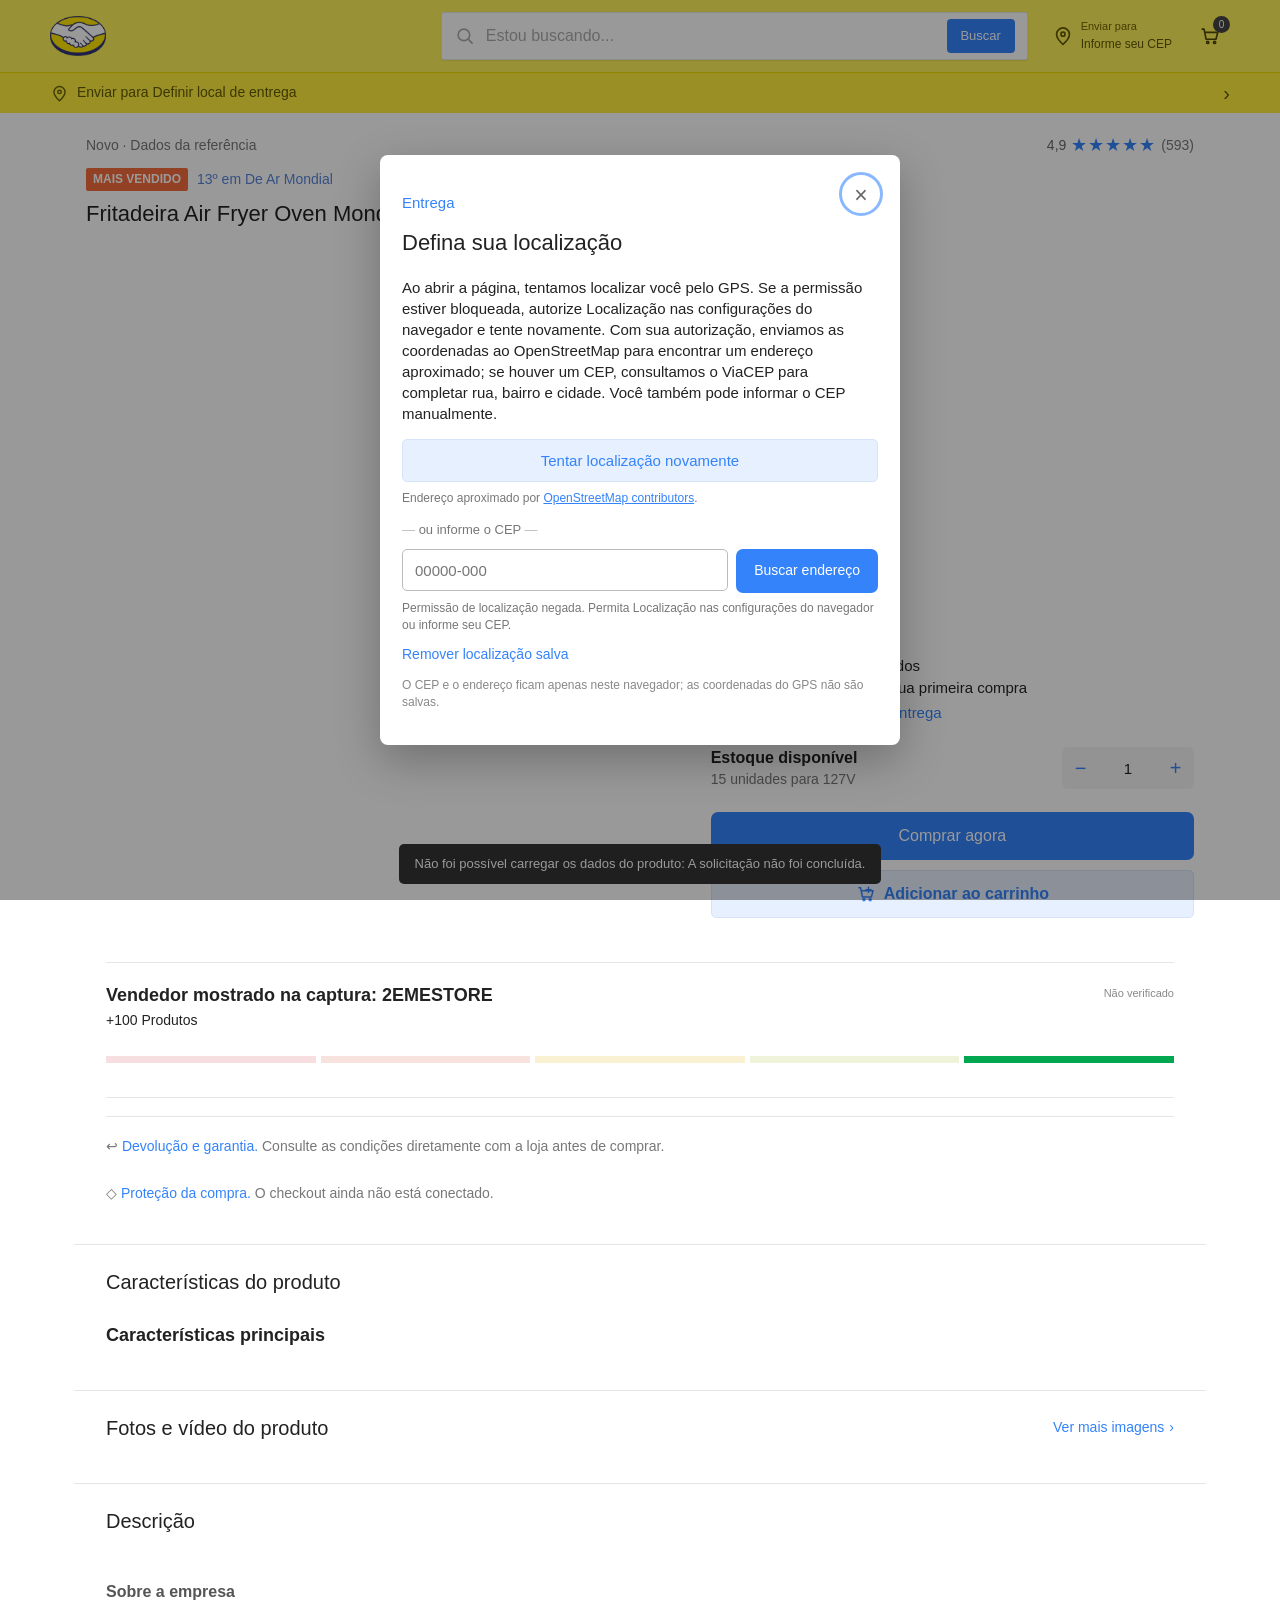
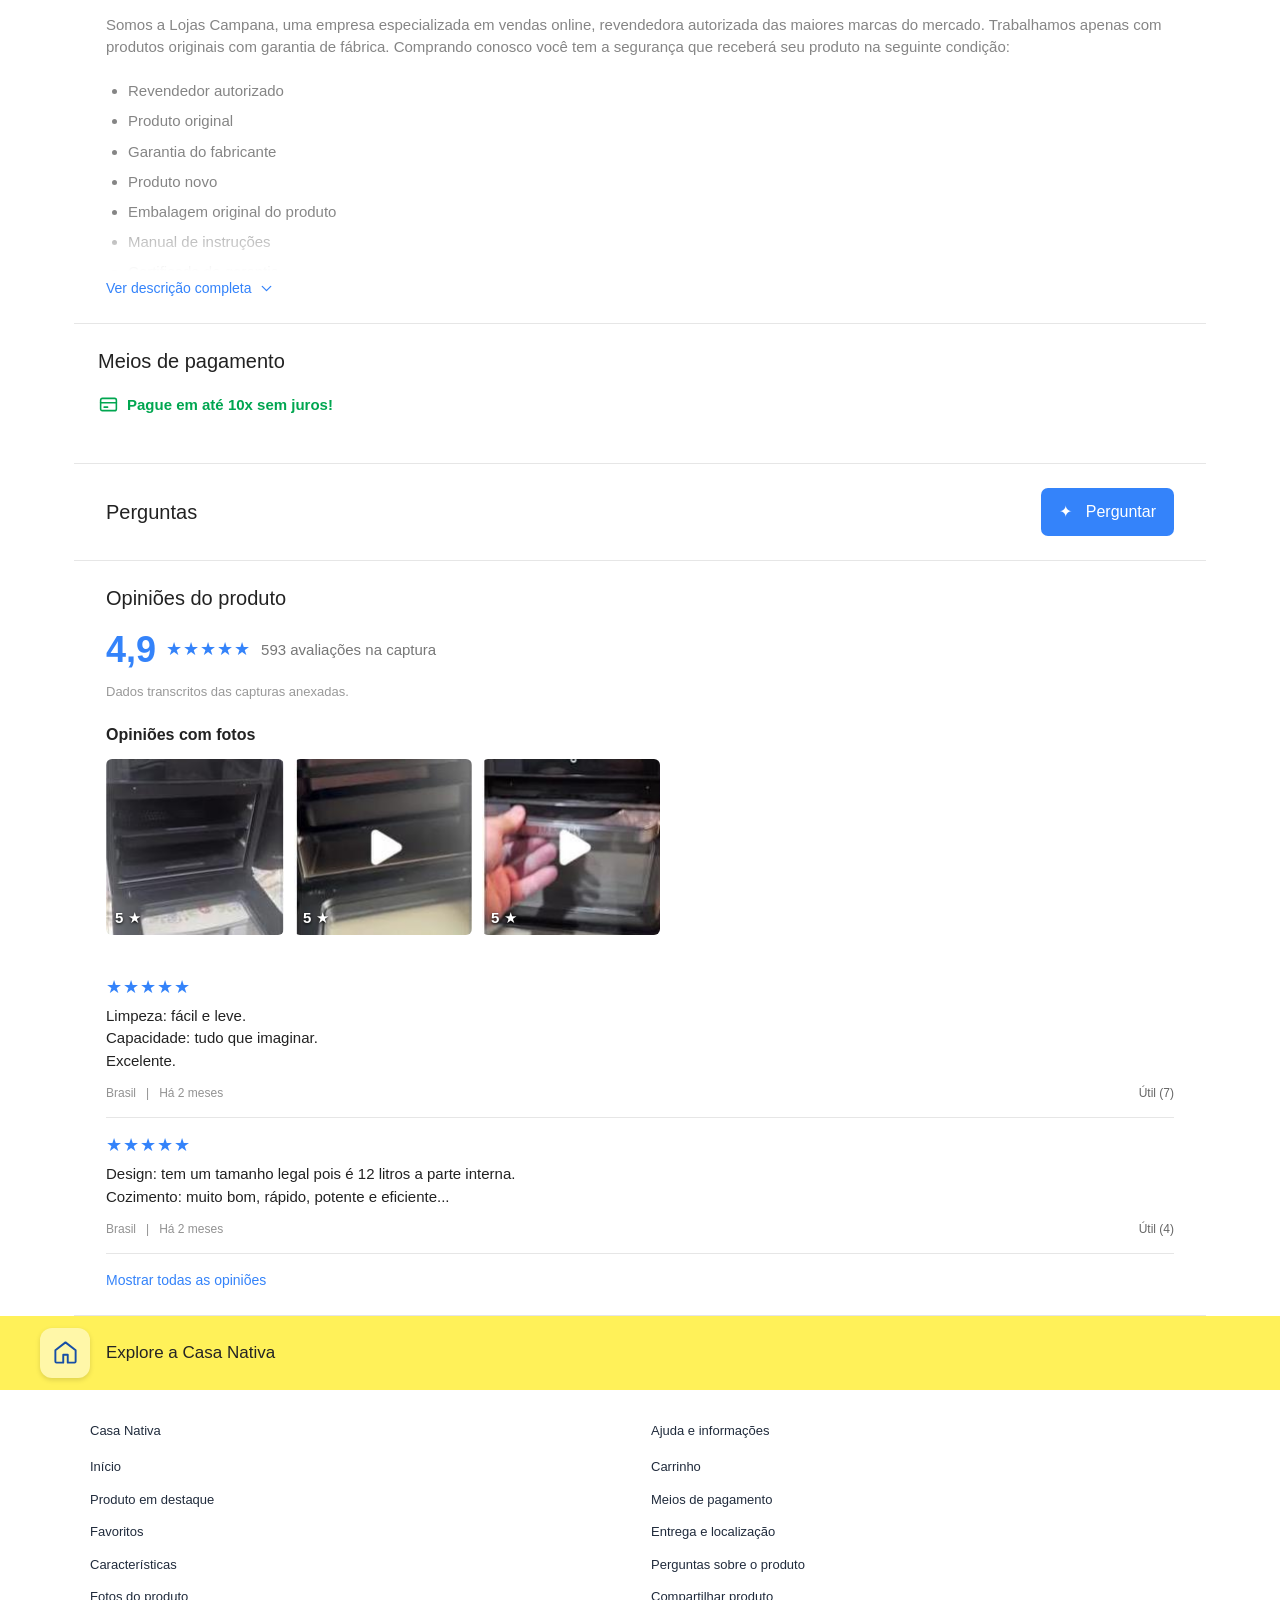
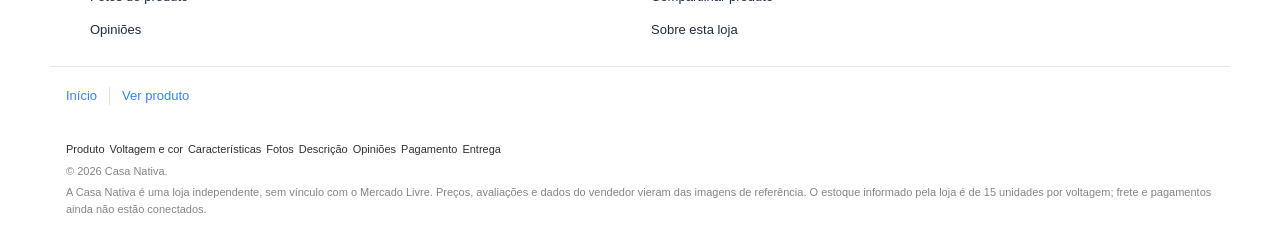
==== commit a6e12616: "Update logo image source in index.html" ====
--- a/index.html
+++ b/index.html
@@ -17,7 +17,7 @@
           <svg viewBox="0 0 24 24" aria-hidden="true"><path d="M4 7h16M4 12h16M4 17h16" /></svg>
         </span>
         <div class="brand-image-slot">
-          <!-- Logo simples, sem moldura: insira aqui <img src="/assets/sua-logo.png" alt="Nome da loja">. -->
+        <img src="/assets/logooo.png" alt="Nome da loja">
         </div>
         <form class="search-form" id="searchForm" role="search">
           <label class="sr-only" for="searchInput">Buscar no catálogo</label>
